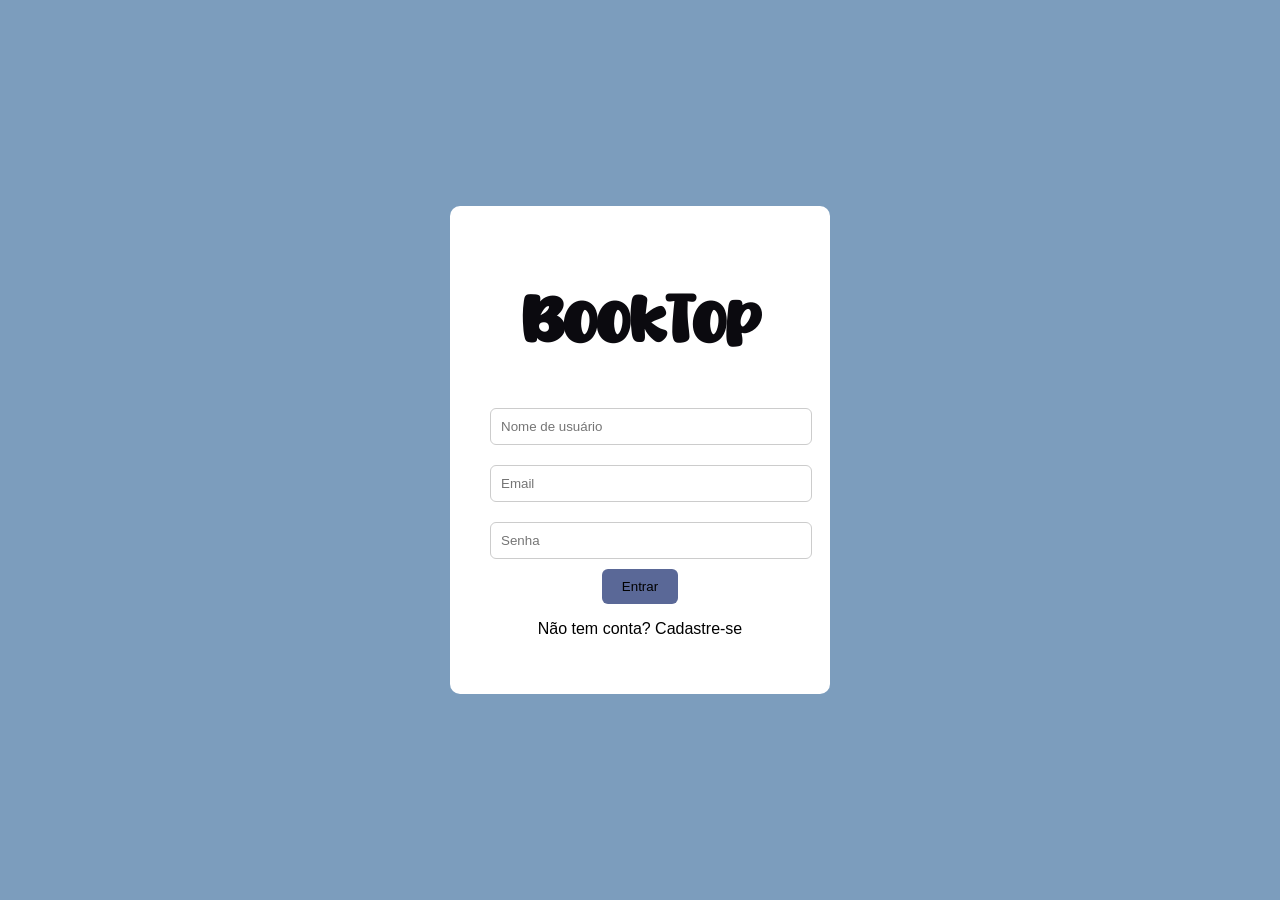
==== booktop/index.html @ 9ef8174e "Add files via upload" ====
<!DOCTYPE html>
<html lang="pt-br">
<head>
<meta charset="UTF-8">
<title>BookTop</title>
<link rel="stylesheet" href="style.css">
</head>

<body class="center">

<div class="login-box">

<h1 class="logo">BookTop</h1>

<input type="text" placeholder="Nome de usuário">
<input type="email" placeholder="Email">
<input type="password" placeholder="Senha">

<a href="home.html">
<button class="btn">Entrar</button>
</a>

<p>Não tem conta? Cadastre-se</p>

</div>

</body>
</html>
---- booktop/style.css ----
body{
    font-family: Arial;
    margin:0;
    background:#7c9dbd; "cor de fundo"
    }
    
    header{
    background:#28445a; cor da aba de cima
    color:rgb(2, 1, 1);
    padding:20px;
    text-align:center;
    }
    
    .logo{
    color:#131f2b; cor da fonte
    }
    
    .center{
    display:flex;
    justify-content:center;
    align-items:center;
    height:100vh;
    }
    
    .login-box{
    background:white;
    padding:40px;
    border-radius:10px;
    width:300px;
    text-align:center;
    }
    
    input{
    width:100%;
    padding:10px;
    margin:10px 0;
    border-radius:6px;
    border:1px solid #ccc;
    }
    
    .btn{
    background:#5a6897; cor do entrar
    color:white;
    border:none;
    padding:10px 20px;
    border-radius:6px;
    cursor:pointer;
    }

    .container{
    padding:30px;
    }
    
    .livros{
    display:flex;
    gap:20px;
    flex-wrap:wrap;
    }
    
    .card{
    background:white;
    width:150px;
    padding:10px;
    border-radius:8px;
    text-align:center;
    text-decoration:none;
    color:black;
    }
    
    .card img{
    width:100%;
    border-radius:5px;
    }
    
    .livro-detalhe{
    display:flex;
    gap:30px;
    padding:40px;
    }
    
    .livro-detalhe img{
    width:200px;
    }
    
    @font-face{
        font-family: Butterpop;
        src: url("./Butterpop.ttf") format("truetype");
        }
        
        .logo{
        font-family: Butterpop, sans-serif;
        font-size: 60px;
        color: #0b0a0f;
        }
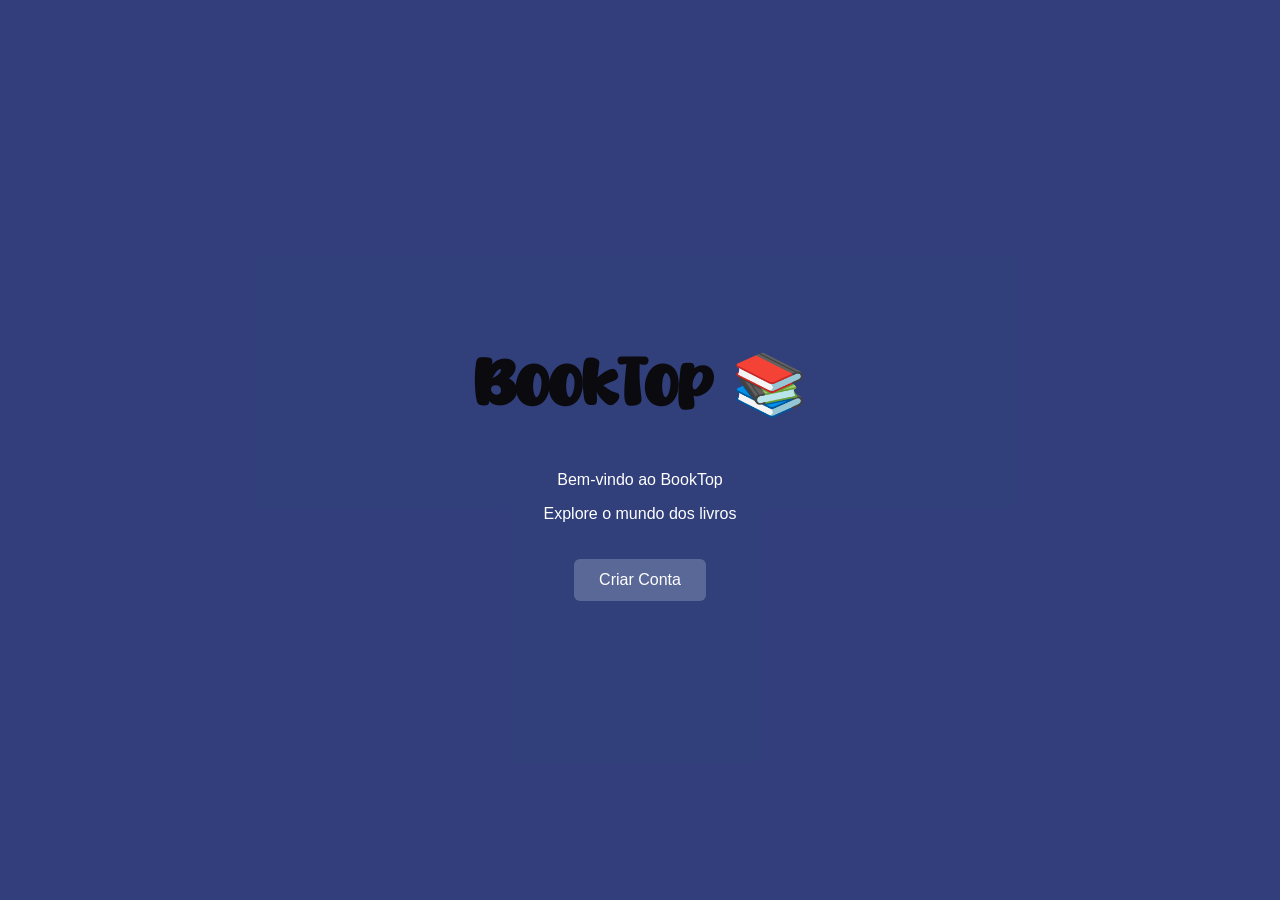
==== commit 7709e7bf: "Add files via upload" ====
--- a/booktop/index.html
+++ b/booktop/index.html
@@ -4,25 +4,71 @@
 <meta charset="UTF-8">
 <title>BookTop</title>
 <link rel="stylesheet" href="style.css">
+
+<style>
+body {
+margin: 0;
+font-family: Arial;
+}
+
+.hero {
+height: 100vh;
+background: url('https://images.unsplash.com/photo-1524995997946-a1c2e315a42f') no-repeat center/cover;
+display: flex;
+align-items: center;
+justify-content: center;
+position: relative;
+color: white;
+text-align: center;
+}
+
+.overlay {
+position: absolute;
+width: 100%;
+height: 100%;
+background: rgba(0, 0, 80, 0.6);
+top: 0;
+left: 0;
+pointer-events: none;
+}
+
+.hero-content {
+position: relative;
+z-index: 1;
+}
+
+.btn {
+display: inline-block;
+background: #5a6897;
+color: white;
+padding: 12px 25px;
+border-radius: 6px;
+text-decoration: none;
+margin-top: 20px;
+}
+
+.btn:hover {
+background: #44507a;
+}
+</style>
 </head>
 
-<body class="center">
+<body>
 
-<div class="login-box">
+<section class="hero">
 
-<h1 class="logo">BookTop</h1>
+<div class="overlay"></div>
 
-<input type="text" placeholder="Nome de usuário">
-<input type="email" placeholder="Email">
-<input type="password" placeholder="Senha">
+<div class="hero-content">
+<h1 class="logo">BookTop 📚</h1>
 
-<a href="home.html">
-<button class="btn">Entrar</button>
-</a>
+<p>Bem-vindo ao BookTop</p>
+<p>Explore o mundo dos livros</p>
 
-<p>Não tem conta? Cadastre-se</p>
+<a href="cadastro.html" class="btn">Criar Conta</a>
+</div>
 
-</div>
+</section>
 
 </body>
 </html>
--- a/booktop/style.css
+++ b/booktop/style.css
@@ -1,18 +1,18 @@
 body{
     font-family: Arial;
     margin:0;
-    background:#7c9dbd; "cor de fundo"
+    background:#7c9dbd; /*cor de fundo*/
     }
     
     header{
-    background:#28445a; cor da aba de cima
+    background:#28445a; /*cor da aba de cima*/
     color:rgb(2, 1, 1);
     padding:20px;
     text-align:center;
     }
     
     .logo{
-    color:#131f2b; cor da fonte
+    color:#131f2b; /*cor da fonte*/
     }
     
     .center{
@@ -39,7 +39,7 @@
     }
     
     .btn{
-    background:#5a6897; cor do entrar
+    background:#5a6897; /*cor do entrar*/
     color:white;
     border:none;
     padding:10px 20px;
@@ -91,4 +91,38 @@
         font-family: Butterpop, sans-serif;
         font-size: 60px;
         color: #0b0a0f;
-        }+        }
+    /* ===== PÁGINA INICIAL (HERO) ===== */
+
+.hero {
+height: 100vh;
+background: url('https://images.unsplash.com/photo-1524995997946-a1c2e315a42f') no-repeat center/cover;
+display: flex;
+align-items: center;
+justify-content: center;
+position: relative;
+color: white;
+text-align: center;
+}
+
+.overlay {
+position: absolute;
+width: 100%;
+height: 100%;
+background: rgba(0, 0, 80, 0.6);
+top: 0;
+left: 0;
+pointer-events: none; /* ISSO EVITA BUG */
+}
+
+.hero-content {
+position: relative;
+z-index: 1;
+}
+
+/* melhora o botão pra aparecer */
+.btn {
+display: inline-block;
+text-decoration: none;
+margin-top: 20px;
+}
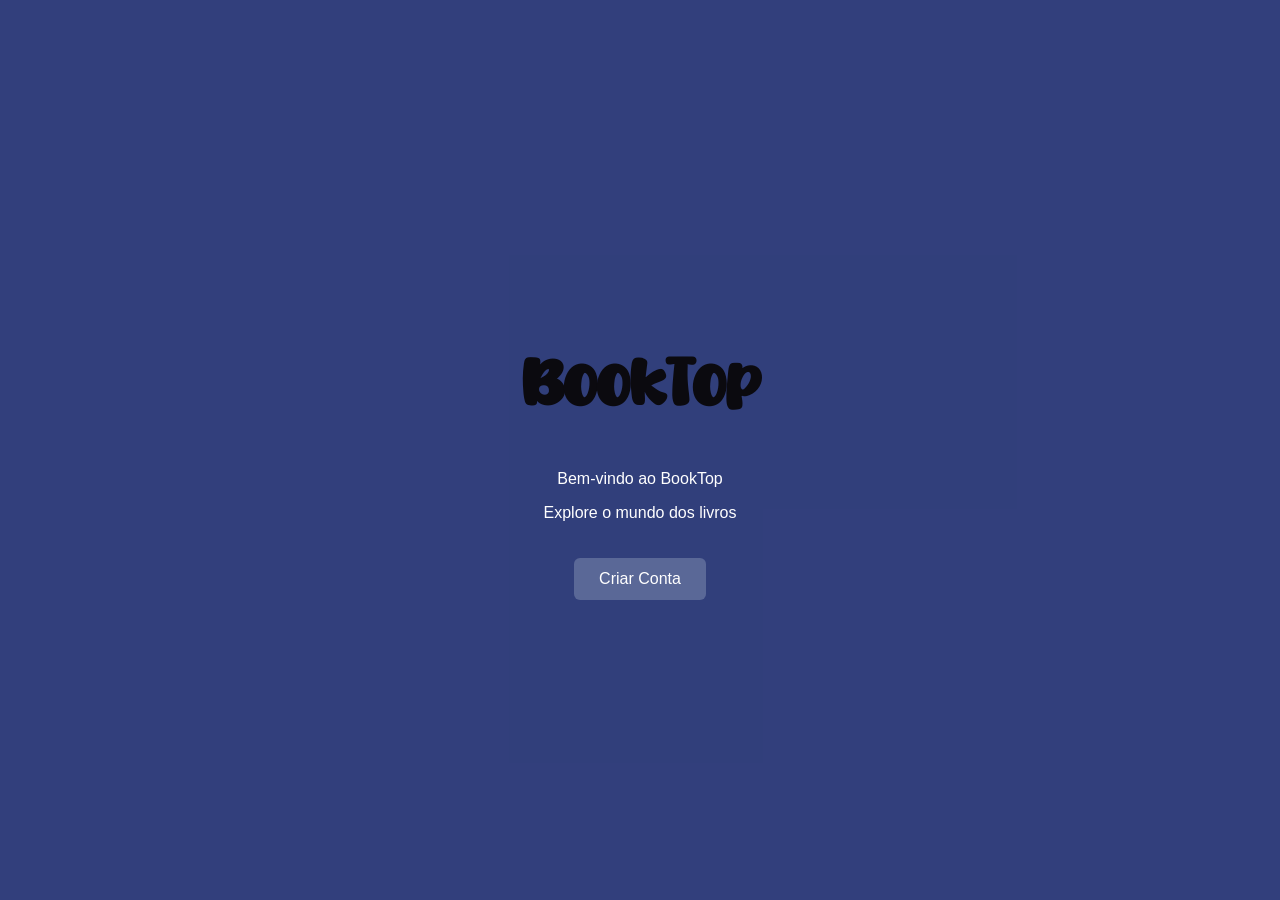
==== commit 18eabe17: "Add files via upload" ====
--- a/booktop/index.html
+++ b/booktop/index.html
@@ -60,7 +60,7 @@
 <div class="overlay"></div>
 
 <div class="hero-content">
-<h1 class="logo">BookTop 📚</h1>
+<h1 class="logo">BookTop </h1>
 
 <p>Bem-vindo ao BookTop</p>
 <p>Explore o mundo dos livros</p>
